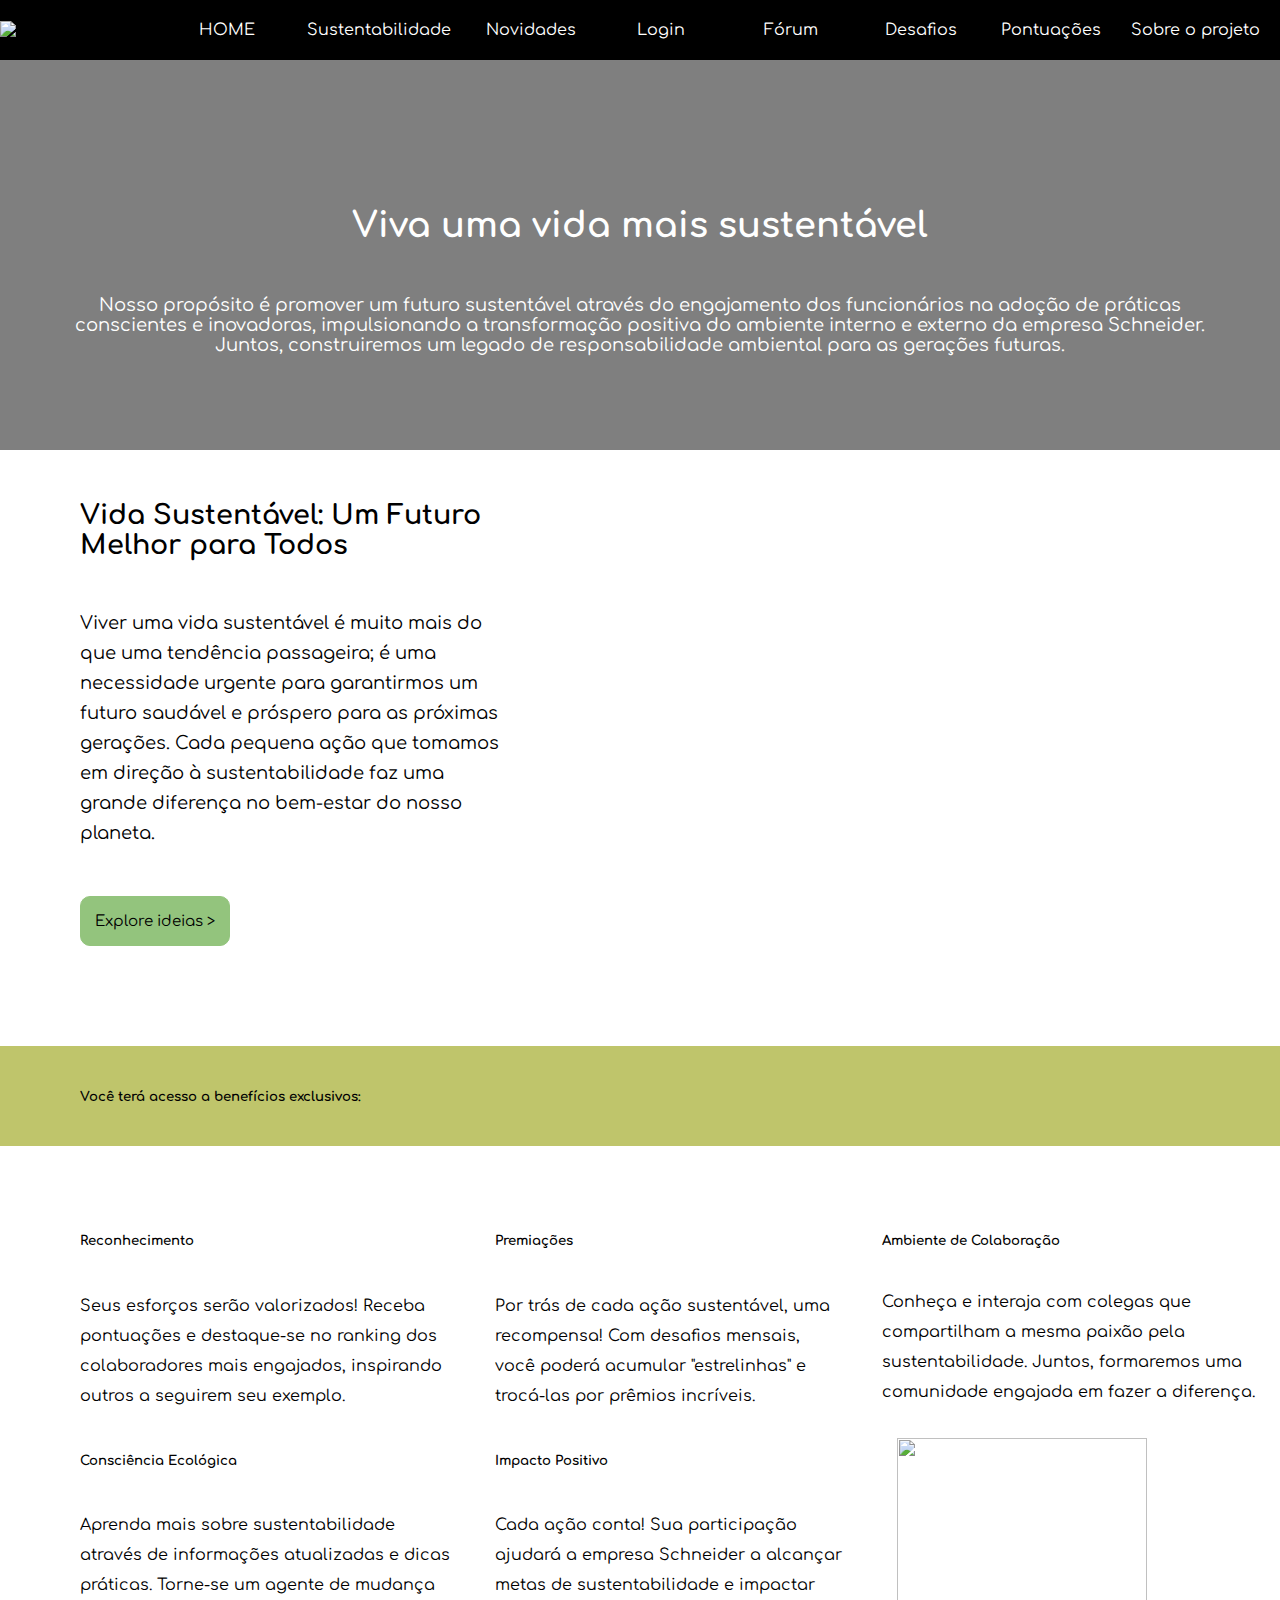
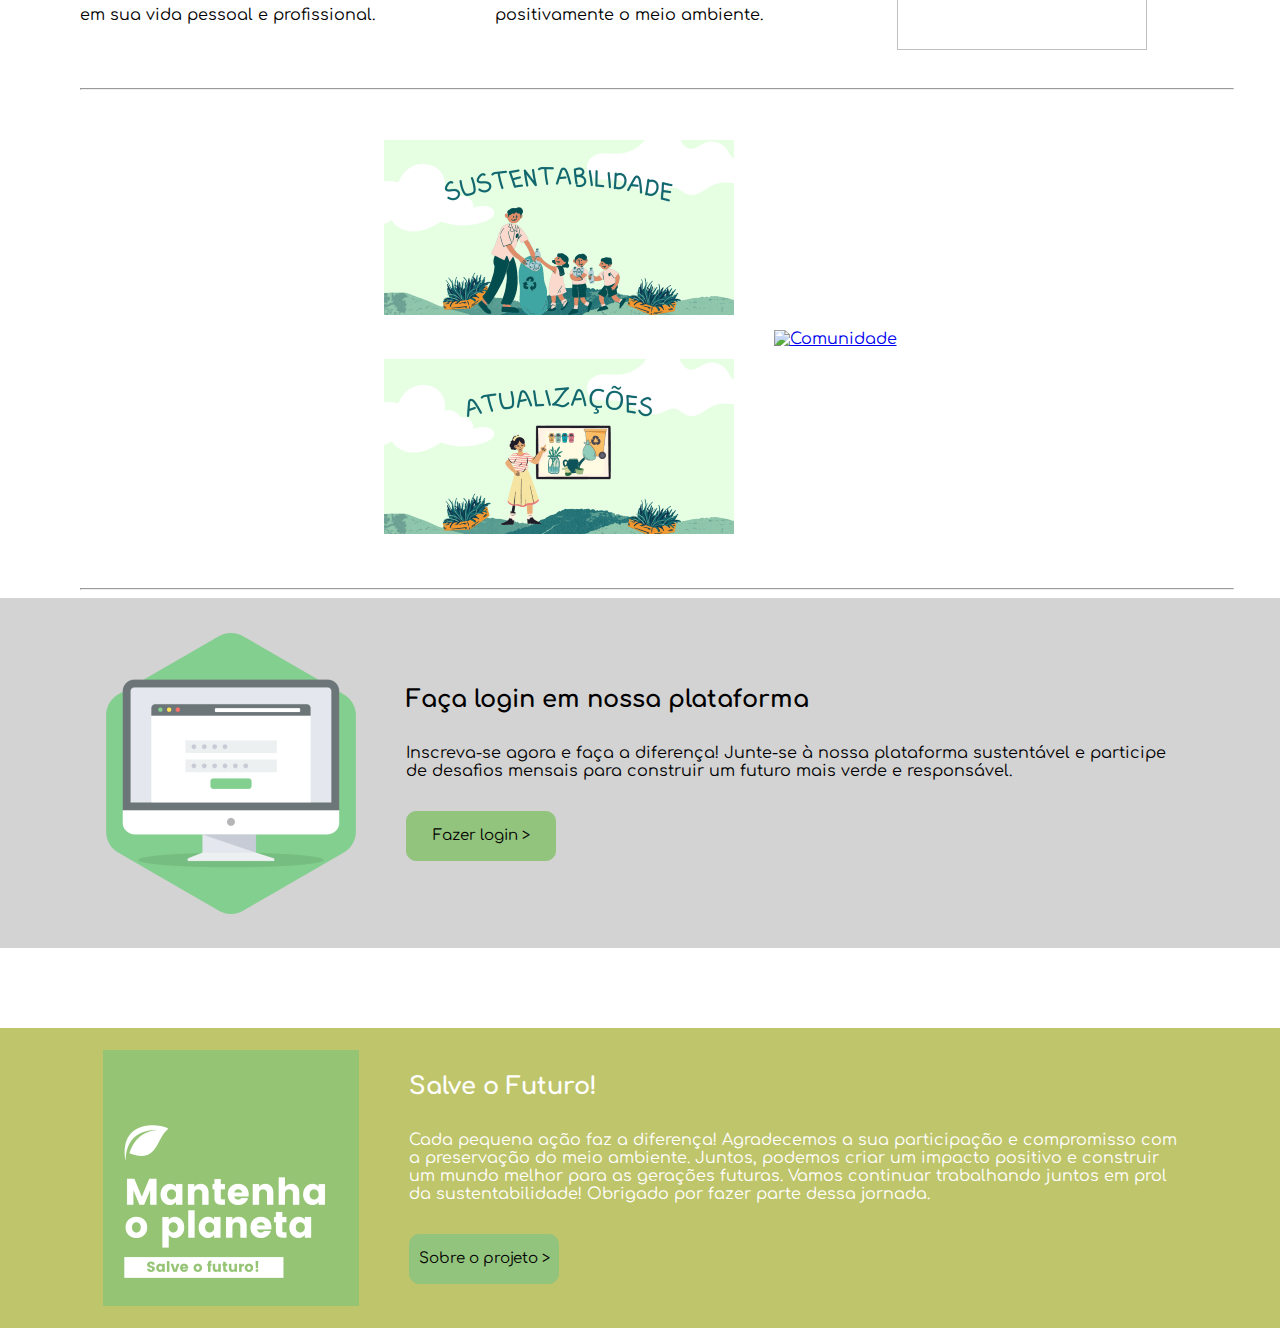
==== index.html @ 8a395b98 "index finalizado" ====
<!DOCTYPE html>
<html lang="pt-br">
<head>
    <meta charset="UTF-8">
    <meta http-equiv="X-UA-Compatible" content="IE=edge">
    <meta name="viewport" content="width=device-width, initial-scale=1.0">
    <link href="https://cdn.jsdelivr.net/npm/bootstrap@5.3.1/dist/css/bootstrap.min.css" rel="stylesheet" integrity="sha384-4bw+/aepP/YC94hEpVNVgiZdgIC5+VKNBQNGCHeKRQN+PtmoHDEXuppvnDJzQIu9" crossorigin="anonymous">
    <script src="https://cdn.jsdelivr.net/npm/bootstrap@5.3.1/dist/js/bootstrap.bundle.min.js" integrity="sha384-HwwvtgBNo3bZJJLYd8oVXjrBZt8cqVSpeBNS5n7C8IVInixGAoxmnlMuBnhbgrkm" crossorigin="anonymous"></script>
    <link rel="stylesheet" href="CSS/style.css">
    <title>Challenge Schneider</title>
    
</head>
<body>


    <!-- MENU -->
    <div class="menu">
        
        <img src="CSS/img/logo.png" alt="logo" class="logo">

        <ul class="lista1">
            
            <li> <a href= "index.html" class="item-lista1">HOME</a></li>
            <li> <a href="pages/sustentabilidade.html" class="item-lista1">Sustentabilidade</a> </li>
            <li> <a href= "pages/atualizacoes.html" class="item-lista1">Novidades</a></li>
            <li> <a href= "pages/login.html" class="item-lista1" >Login</a></li>
            <li> <a href= "pages/forum.html" class="item-lista1" >Fórum</a></li>
            <li> <a href= "pages/desafios.html" class="item-lista1" >Desafios</a></li>
            <li> <a href= "pages/pontuacoes.html" class="item-lista1" >Pontuações</a></li>
            <li> <a href= "pages/sobreoprojeto.html" class="item-lista1" >Sobre o projeto</a></li>

        </ul>
    </div>

    <div class="banner"></div>
    
    <div class="titulobanner"><h3>Viva uma vida mais sustentável</h3></div>
    <div class="subtitulobanner"> Nosso propósito é promover um futuro sustentável através do engajamento dos funcionários na adoção de práticas conscientes e inovadoras, impulsionando a transformação positiva do ambiente interno e externo da empresa Schneider. Juntos, construiremos um legado de responsabilidade ambiental para as gerações futuras.</div>


    <div class="tabindex">
        <div class="textointroducao">
            <h2>Vida Sustentável: Um Futuro Melhor para Todos</h2>
            <p>Viver uma vida sustentável é muito mais do que uma tendência passageira; é uma necessidade urgente para garantirmos um futuro saudável e próspero para as próximas gerações. Cada pequena ação que tomamos em direção à sustentabilidade faz uma grande diferença no bem-estar do nosso planeta. </p>
            <button>Explore ideias ></button>
        </div>
        <div class="video">
            <iframe src="https://www.youtube.com/embed/HuwPUGBiZ-o" title="YouTube video player" frameborder="0" allow="accelerometer; autoplay; clipboard-write; encrypted-media; gyroscope; picture-in-picture; web-share" allowfullscreen></iframe>
        </div>
    </div>

    <div class="beneficios">
        <h5><b style="margin-left: 80px;">Você terá acesso a benefícios exclusivos:</b></h5>
    </div>

    <div class="blocosbeneficios">
        <div class="bloco">
            <h5><b>Reconhecimento</b></h5>
            <p>Seus esforços serão valorizados! Receba pontuações e destaque-se no ranking dos colaboradores mais engajados, inspirando outros a seguirem seu exemplo.</p>
            <h5><b>Consciência Ecológica</b></h5>
            <p>Aprenda mais sobre sustentabilidade através de informações atualizadas e dicas práticas. Torne-se um agente de mudança em sua vida pessoal e profissional.</p>
        </div>
        <div class="bloco">
            <h5><b>Premiações</b></h5>
            <p>Por trás de cada ação sustentável, uma recompensa! Com desafios mensais, você poderá acumular "estrelinhas" e trocá-las por prêmios incríveis. </p>
            <h5><b>Impacto Positivo</b></h5>
            <p>Cada ação conta! Sua participação ajudará a empresa Schneider a alcançar metas de sustentabilidade e impactar positivamente o meio ambiente.</p>
        </div>
        <div class="bloco">
            <h5><b>Ambiente de Colaboração</b></h5>
            <p>Conheça e interaja com colegas que compartilham a mesma paixão pela sustentabilidade. Juntos, formaremos uma comunidade engajada em fazer a diferença. </p>
            <img class="imgbeneficio" src="CSS/img/beneficio.png">
        </div>
    </div>

    <hr>

    <div class="imglinks">
        <div class="imglink1">
            <a href="pages/sustentabilidade.html">
                <img src="CSS/img/sustentabilidade.png" alt="Sustentabilidade"></a>
            <a href="pages/atualizacoes.html">
                <img src="CSS/img/atualizações.png" alt="Atualizações"></a>
        </div>
        <div class="imglink">
            <a href="pages/forum.html">
                <img src="CSS/img/comunidade.png" alt="Comunidade"></a>
        </div>
    </div>

    <hr>

    <div class="login">
        <div class="imglogin"></div>
        <div class="textlogin">
            <h2>Faça login em nossa plataforma</h2>
            <p>Inscreva-se agora e faça a diferença! Junte-se à nossa plataforma sustentável e participe de desafios mensais para construir um futuro mais verde e responsável.</p>
            <button>Fazer login ></button>
        </div>
    </div>

    <footer>
        <div class="imgfooter"></div>
        <div class="textfooter">
            <h2>Salve o Futuro!</h2>
            <p>Cada pequena ação faz a diferença! Agradecemos a sua participação e compromisso com a preservação do meio ambiente. Juntos, podemos criar um impacto positivo e construir um mundo melhor para as gerações futuras. Vamos continuar trabalhando juntos em prol da sustentabilidade! Obrigado por fazer parte dessa jornada. </p>
            <button>Sobre o projeto ></button>
        </div>
    </footer>

    <script src="./JavaScript/script.js"></script>
</body>
---- CSS/style.css ----
@import url('https://fonts.googleapis.com/css2?family=Comfortaa:wght@300;400;500;600;700&display=swap');

html, body {
  padding: 0;
  margin: 0;
}

body {
  font-family: 'Comfortaa';
}

.menu {
    width: 100%;
    margin: auto;
    align-items: center;
    height: 60px;
    z-index: 1;
    display: flex;
    position: fixed;
}


.lista1{
    background-color:black;
    text-align: end;
    display: flex;
    align-items: center;
    justify-content: end;
    margin: auto;
    height: 100%;
    padding-inline-end: 5px;
    width: 100%;
}  

.logo {
    width: auto;
    position: absolute;
}

ul li{
    display: inline-flex;
    padding: 10px;
}

.item-lista1{
    min-width: 100px;
    color: white !important;
    text-decoration: none;
    text-align: center;
    padding-inline: 5px ;
    font-family: 'Comfortaa';
    transition: 0.5s;
}


.item-lista1:hover{
    background-color: lightgray;
    color: black;
    padding-inline: 5px;
    padding-top: 25px;
    padding-bottom: 25px;
}

.banner{
    background-image: linear-gradient(rgba(0,0,0,0.5), rgba(0,0,0,0.5)), url(img/banner.png);
    background-repeat: no-repeat;
    background-size: cover;
    background-attachment: fixed;
    width: 100%;
    height: 450px;
    margin: auto;
    display: flex;
    justify-content: center;
    flex-wrap: wrap;
  }

  .titulobanner, .subtitulobanner {
    position: absolute;
    top: 25%;
    left: 50%;
    transform: translate(-50%, -50%);
    text-align: center;
    color: white;
    font-size: 20px;
    font-family: 'Comfortaa';
    display: flex;
    width: 90%;
    justify-content: center;
  }
  
  .titulobanner {
    font-weight: bold;
    font-size: 30px;
    font-family: 'Comfortaa';
  }
  
.subtitulobanner {
    font-size: 18px;
    display: flex;
    margin-top: 100px;
  }
  
.tabindex{
  display: flex;
  flex-direction: row;
  margin-top: 50px;
  justify-content: center;
  margin-left: 80px;
  margin-right: 80px;
}

.textointroducao{
  display: grid;
  flex-direction: column;
  font-family: 'Comfortaa';
  margin-right: 100px;
  font-size: 18px;
  line-height: 30px;
  grid-gap: 30px;
}

button {
  background-color: #93c47d;
  border: solid #93c47d 1px;
  border-radius: 10px;
  width: 150px;
  height: 50px;
  font-family: 'Comfortaa';
  font-size: 15px;
}

.video {
display: flex;
flex-direction: column;
justify-content: center;
align-items: center;
}

.video iframe {
width: 600px;
height: 395px;
}

.beneficios{
  background-color: #bfc56b;
  width: 100%;
  height: 100px;
  display: flex;
  margin-top: 100px;
  margin-bottom: 50px;
  align-items: center;
}

  h1,h2,h3,h4,h5,h6{
    margin: 0;
  }

.blocosbeneficios{
  display: flex;
  flex-direction: row;
  margin-left: 60px;
}

.bloco{
  display: grid;
  flex-direction: column;
  padding: 30px 20px;
  grid-gap: 15px 8px;
  line-height: 30px;
}

.imgbeneficio{
  width: 250px;
  height: 212px;
  margin-left: 15px;
}

hr{
  width: 90%;
  display: block;
  margin-left: 80px;
}

.imglinks{
  display: flex;
  flex-direction: row;
  justify-content: center;
  align-items: center;
  margin-top: 50px;
  margin-bottom: 50px;
}

.imglink1{
  display: grid;
  grid-gap: 40px;
  }

.imglink{
  margin-left: 40px;
}

.login{
  display: flex;
  flex-direction: row;
  background-color: lightgray;
  width: 100%;
  height: 350px;
  justify-content: center;
  align-items: center;
}

.imglogin{
  background-image: url(img/seguranca.png);
  width: 250px;
  height: 281px;
  margin-left: 80px;
}

.textlogin{
  margin-left: 50px;
  display: grid;
  grid-gap: 15px 8px;
  width: 60%;
  margin-right: 80px;
}

footer{
  display: flex;
  flex-direction: row;
  background-color: #bfc56b;
  margin-top: 80px;
  width: 100%;
  height: 300px;
  justify-content: center;
  align-items: center;
}

.imgfooter{
  background-image: url(img/footer.png);
  width: 256px;
  height: 256px;
  margin-left: 80px;
}

.textfooter{
  margin-left: 50px;
  display: grid;
  grid-gap: 15px 8px;
  width: 60%;
  margin-right: 80px;
  color: white;
}
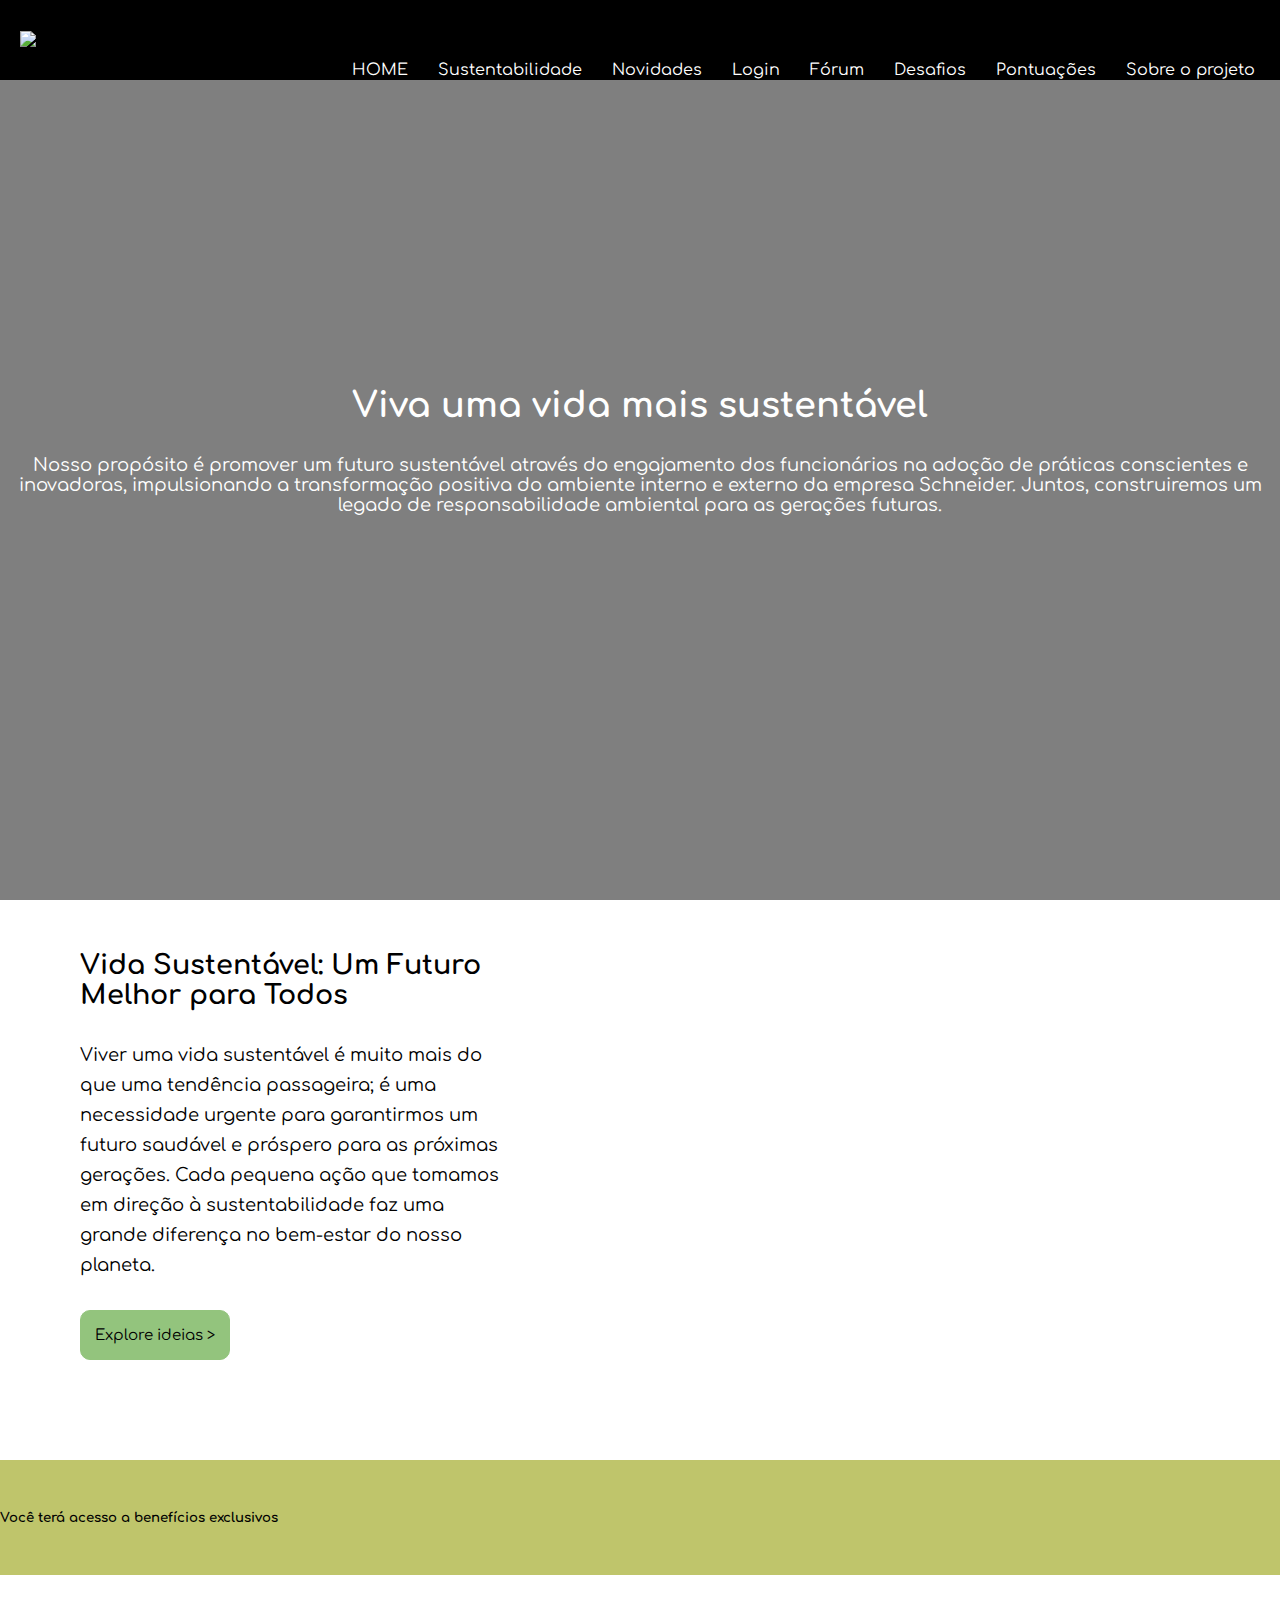
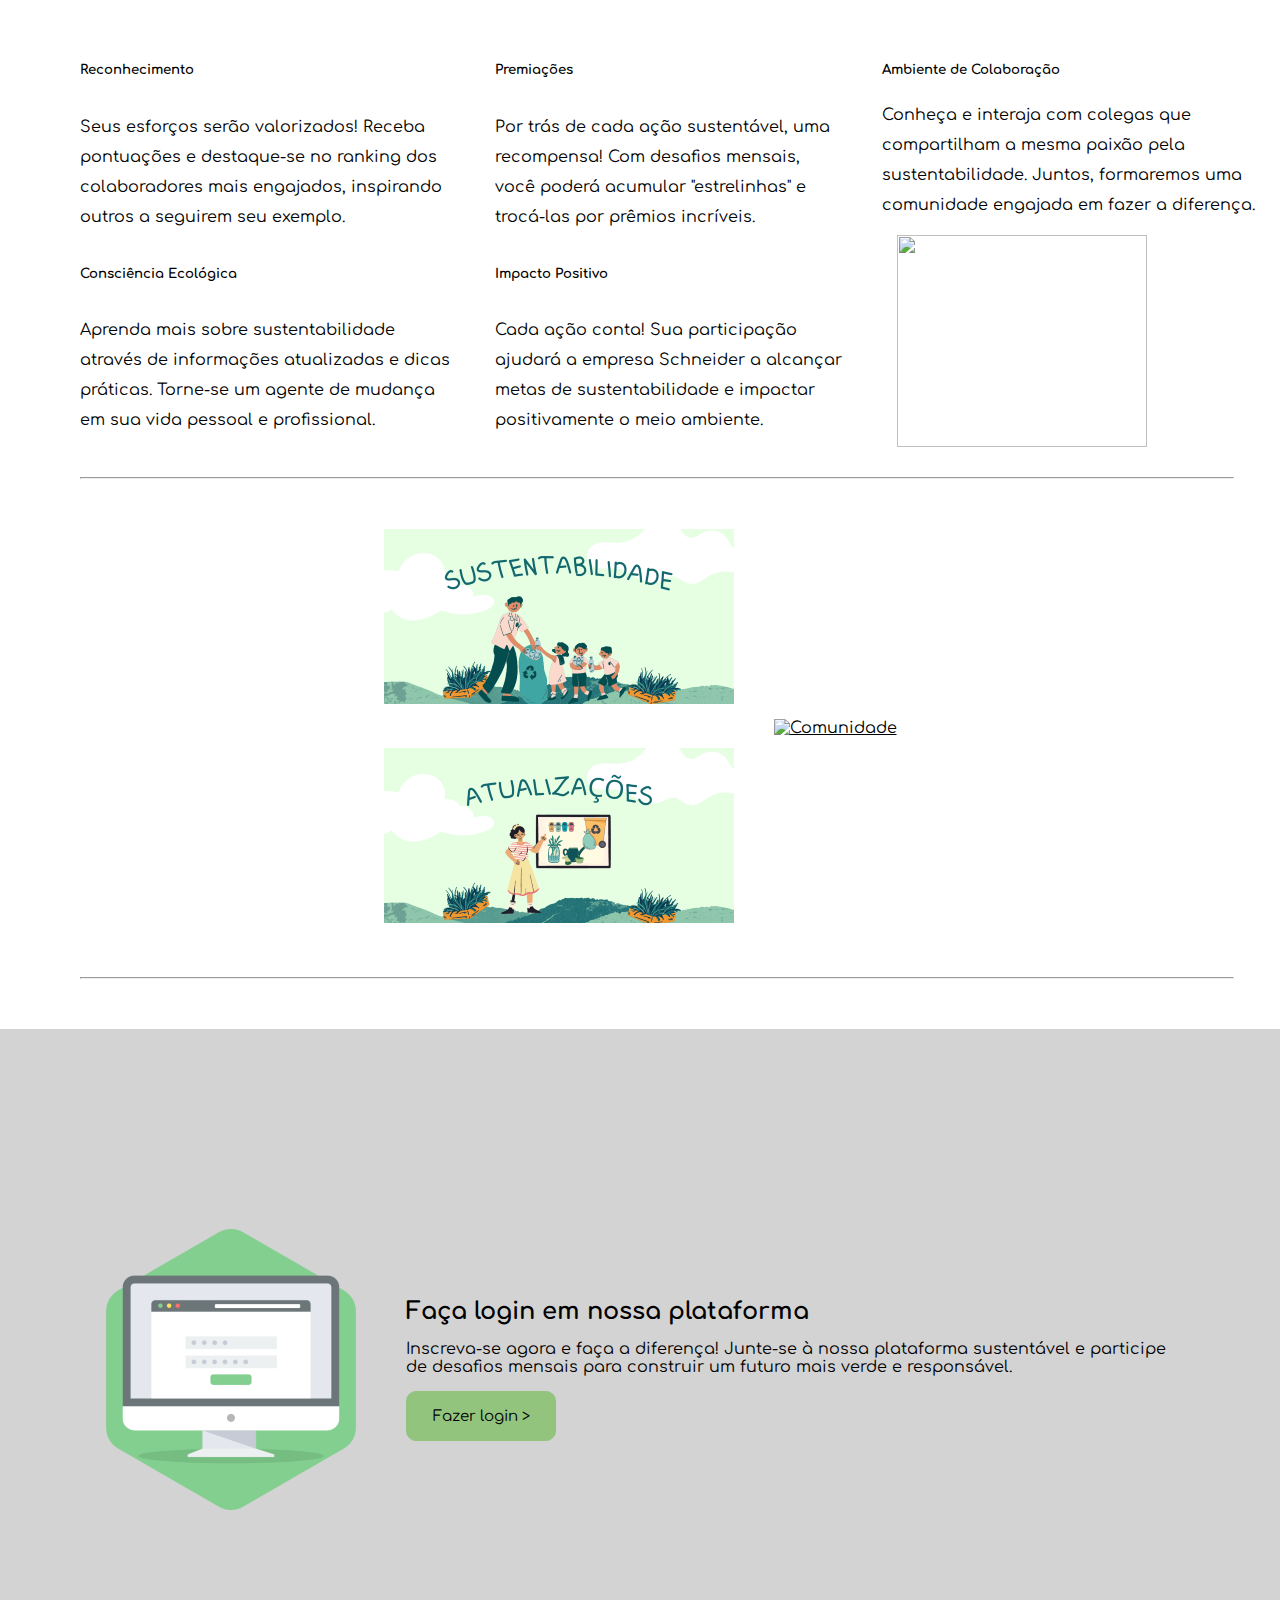
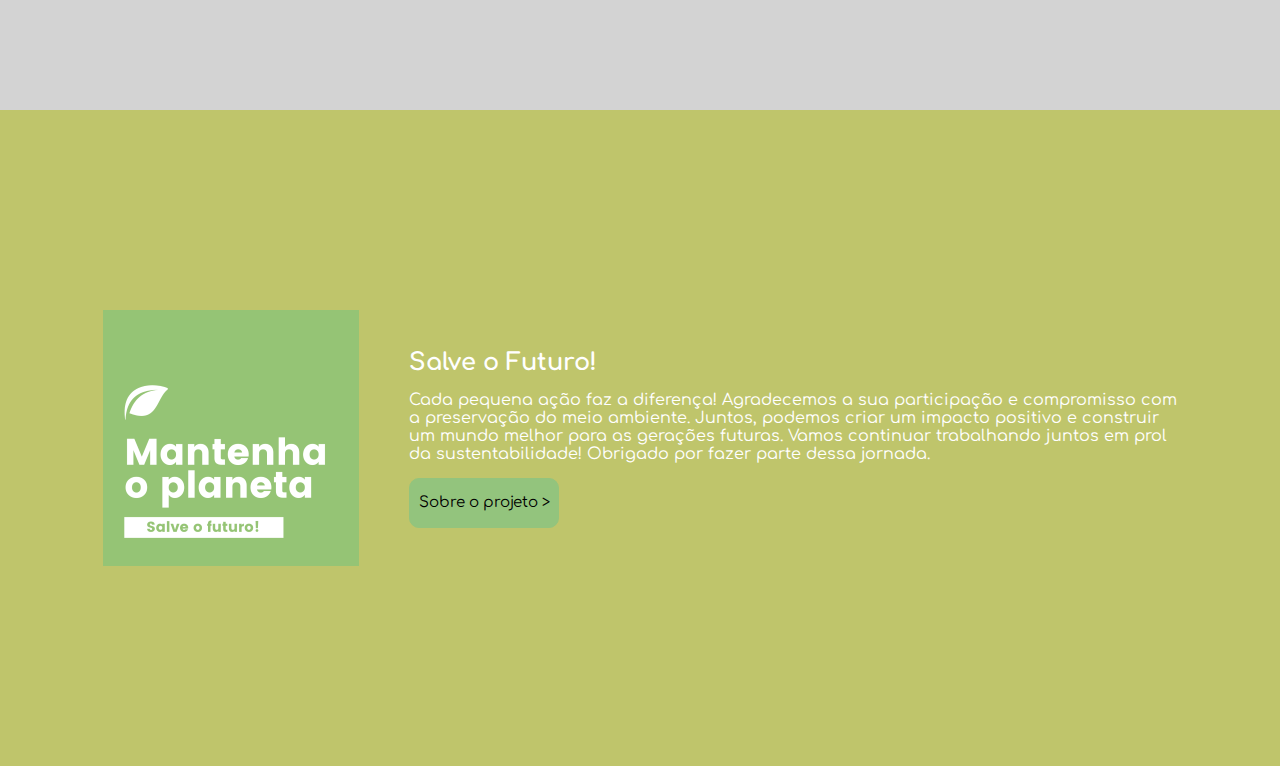
==== commit 742edb38: "Melhoreias de desing, home, sustentabilidade, sobr" ====
--- a/index.html
+++ b/index.html
@@ -11,7 +11,7 @@
     
 </head>
 <body>
-
+    <div class="container">
 
     <!-- MENU -->
     <div class="menu">
@@ -32,26 +32,29 @@
         </ul>
     </div>
 
-    <div class="banner"></div>
+    <div class="bigbanner banner-img1">
+        <div class="banner-text">
+            <div class="titulobanner"><h3>Viva uma vida mais sustentável</h3></div>
+            <div class="subtitulobanner"> Nosso propósito é promover um futuro sustentável através do engajamento dos funcionários na adoção de práticas conscientes e inovadoras, impulsionando a transformação positiva do ambiente interno e externo da empresa Schneider. Juntos, construiremos um legado de responsabilidade ambiental para as gerações futuras.</div>
+        </div>
+    </div>
     
-    <div class="titulobanner"><h3>Viva uma vida mais sustentável</h3></div>
-    <div class="subtitulobanner"> Nosso propósito é promover um futuro sustentável através do engajamento dos funcionários na adoção de práticas conscientes e inovadoras, impulsionando a transformação positiva do ambiente interno e externo da empresa Schneider. Juntos, construiremos um legado de responsabilidade ambiental para as gerações futuras.</div>
 
 
     <div class="tabindex">
         <div class="textointroducao">
             <h2>Vida Sustentável: Um Futuro Melhor para Todos</h2>
             <p>Viver uma vida sustentável é muito mais do que uma tendência passageira; é uma necessidade urgente para garantirmos um futuro saudável e próspero para as próximas gerações. Cada pequena ação que tomamos em direção à sustentabilidade faz uma grande diferença no bem-estar do nosso planeta. </p>
-            <button>Explore ideias ></button>
+            <a href="pages/sustentabilidade.html"><button>Explore ideias ></button></a>
         </div>
         <div class="video">
             <iframe src="https://www.youtube.com/embed/HuwPUGBiZ-o" title="YouTube video player" frameborder="0" allow="accelerometer; autoplay; clipboard-write; encrypted-media; gyroscope; picture-in-picture; web-share" allowfullscreen></iframe>
         </div>
     </div>
 
-    <div class="beneficios">
-        <h5><b style="margin-left: 80px;">Você terá acesso a benefícios exclusivos:</b></h5>
-    </div>
+    <h5 class="beneficios text-center text-black">
+        Você terá acesso a benefícios exclusivos
+    </h5>
 
     <div class="blocosbeneficios">
         <div class="bloco">
@@ -77,13 +80,13 @@
 
     <div class="imglinks">
         <div class="imglink1">
-            <a href="pages/sustentabilidade.html">
+            <a href="pages/sustentabilidade.html" target="_blank">
                 <img src="CSS/img/sustentabilidade.png" alt="Sustentabilidade"></a>
-            <a href="pages/atualizacoes.html">
+            <a href="pages/atualizacoes.html" target="_blank">
                 <img src="CSS/img/atualizações.png" alt="Atualizações"></a>
         </div>
         <div class="imglink">
-            <a href="pages/forum.html">
+            <a href="pages/forum.html" target="_blank">
                 <img src="CSS/img/comunidade.png" alt="Comunidade"></a>
         </div>
     </div>
@@ -95,19 +98,20 @@
         <div class="textlogin">
             <h2>Faça login em nossa plataforma</h2>
             <p>Inscreva-se agora e faça a diferença! Junte-se à nossa plataforma sustentável e participe de desafios mensais para construir um futuro mais verde e responsável.</p>
-            <button>Fazer login ></button>
+            <a href="pages/login.html"><button>Fazer login ></button></a>
         </div>
     </div>
 
-    <footer>
+    <footer class="">
         <div class="imgfooter"></div>
         <div class="textfooter">
             <h2>Salve o Futuro!</h2>
             <p>Cada pequena ação faz a diferença! Agradecemos a sua participação e compromisso com a preservação do meio ambiente. Juntos, podemos criar um impacto positivo e construir um mundo melhor para as gerações futuras. Vamos continuar trabalhando juntos em prol da sustentabilidade! Obrigado por fazer parte dessa jornada. </p>
-            <button>Sobre o projeto ></button>
+            <a href="pages/sobreoprojeto.html"><button>Sobre o projeto ></button></a>
         </div>
     </footer>
 
     <script src="./JavaScript/script.js"></script>
+    </div>
 </body>
 
--- a/CSS/style.css
+++ b/CSS/style.css
@@ -1,5 +1,8 @@
 @import url('https://fonts.googleapis.com/css2?family=Comfortaa:wght@300;400;500;600;700&display=swap');
-
+*{
+  padding: 0;
+  margin: 0;
+}
 html, body {
   padding: 0;
   margin: 0;
@@ -9,27 +12,45 @@
   font-family: 'Comfortaa';
 }
 
+.container{
+  width: 100% ;
+  margin: 0px ;
+  padding: 0px;
+  display: inline;
+}
+
+.banners{
+  width: 100%;
+}
+
+#carouselExample
+{
+  width: 400px;
+}
 .menu {
     width: 100%;
     margin: auto;
     align-items: center;
-    height: 60px;
+    height: 80px;
     z-index: 1;
     display: flex;
     position: fixed;
+    background-color:black;
+    padding-left: 20px;
 }
 
 
 .lista1{
-    background-color:black;
     text-align: end;
-    display: flex;
+    display: inline-flex;
     align-items: center;
     justify-content: end;
     margin: auto;
     height: 100%;
     padding-inline-end: 5px;
     width: 100%;
+    padding: 30px;
+    list-style-type: none;
 }  
 
 .logo {
@@ -37,17 +58,14 @@
     position: absolute;
 }
 
-ul li{
-    display: inline-flex;
-    padding: 10px;
-}
+
 
 .item-lista1{
     min-width: 100px;
     color: white !important;
     text-decoration: none;
     text-align: center;
-    padding-inline: 5px ;
+    padding-inline: 15px;
     font-family: 'Comfortaa';
     transition: 0.5s;
 }
@@ -56,48 +74,110 @@
 .item-lista1:hover{
     background-color: lightgray;
     color: black;
-    padding-inline: 5px;
+    padding-inline: 15px;
     padding-top: 25px;
     padding-bottom: 25px;
 }
 
+.banner, .banner2, .banner3, .bannerp, .bannerPontosExtras{
+  background-repeat: no-repeat;
+  background-size: cover;
+  background-attachment: fixed;
+  width: 100%;
+  height: 450px;
+  margin: auto;
+  display: flex;
+  justify-content: center;
+  flex-wrap: wrap;
+}
+
+.bigbanner, .bigbanner2 {
+  height: 100vh;
+  background-repeat: no-repeat;
+  background-size: cover;
+  background-attachment: fixed;
+  width: 100%;
+  margin: auto;
+  display: flex;
+  justify-content: center;
+  flex-wrap: wrap;
+}
+
+.banner-img1{
+  background-image: linear-gradient(rgba(0,0,0,0.5), rgba(0,0,0,0.5)), url(img/banner.png);
+}
+
+.banner-img2{
+  background-image: linear-gradient(rgba(0,0,0,0.5), rgba(0,0,0,0.5)), url(img/banner2.png);
+}
+
+.banner-img3 {
+  background-image: url(img/sobre.png);
+}
+
+.banner2{
+  background-image: linear-gradient(rgba(0,0,0,0.5), rgba(0,0,0,0.5)), url(img/banner2.png);
+}
+
+.banner3{
+  background-image: url(img/sobre.png);
+}
+
 .banner{
-    background-image: linear-gradient(rgba(0,0,0,0.5), rgba(0,0,0,0.5)), url(img/banner.png);
-    background-repeat: no-repeat;
-    background-size: cover;
-    background-attachment: fixed;
-    width: 100%;
-    height: 450px;
-    margin: auto;
-    display: flex;
-    justify-content: center;
-    flex-wrap: wrap;
-  }
-
-  .titulobanner, .subtitulobanner {
-    position: absolute;
-    top: 25%;
-    left: 50%;
-    transform: translate(-50%, -50%);
-    text-align: center;
-    color: white;
-    font-size: 20px;
-    font-family: 'Comfortaa';
-    display: flex;
-    width: 90%;
-    justify-content: center;
-  }
-  
-  .titulobanner {
-    font-weight: bold;
-    font-size: 30px;
-    font-family: 'Comfortaa';
-  }
+  background-image: linear-gradient(rgba(0,0,0,0.5), rgba(0,0,0,0.5)), url(img/banner.png);
+}
+
+.bannerp{
+  background-image: linear-gradient(rgba(0,0,0,0.5), rgba(0,0,0,0.5)), url(img/bannerPontuacoes.jpg);
+}
+
+.bannerPontosExtras{
+  background-image: linear-gradient(rgba(0,0,0,0.5), rgba(0,0,0,0.5)), url(img/bannerPontosExtras.png);
+}
+
+#bannerHall{
+  background-image:  url(img/bannerHallPontuacao.png);
+
+}
+
+#bannerNiveis{
+  background-image:  url(img/bannerNiveisPontuacoes.png);
+}
+
+#bannerd{
+  background-image: linear-gradient(rgba(0,0,0,0.5), rgba(0,0,0,0.5)), url(img/bannerd.jpg);
+}
+#bannerDesafios{
+  background-image:  url(img/bannerDesafios.png);
+}
+
+.banner-text {
+  position: absolute;
+  top: 50%;
+  left: 50%;
+  transform: translate(-50%, -50%);
+  text-align: center;
+  color: white;
+  font-size: 20px;
+  font-family: 'Comfortaa';
+  display: block;
+  width: 100%;
+  padding: 0 60px;
+  justify-content: center;
+}
+
+.titulobanner {
+  width: 100%;
+  font-weight: bold;
+  font-size: 30px;
+  font-family: 'Comfortaa';
+}
   
 .subtitulobanner {
+    width: 100%;
     font-size: 18px;
     display: flex;
-    margin-top: 100px;
+    margin-top: 30px;
   }
   
 .tabindex{
@@ -108,6 +188,7 @@
   margin-left: 80px;
   margin-right: 80px;
 }
+
 
 .textointroducao{
   display: grid;
@@ -144,10 +225,9 @@
 .beneficios{
   background-color: #bfc56b;
   width: 100%;
-  height: 100px;
-  display: flex;
   margin-top: 100px;
   margin-bottom: 50px;
+  padding: 50px 0 50px 0;
   align-items: center;
 }
 
@@ -200,11 +280,12 @@
 }
 
 .login{
+  margin-top: 50px;
   display: flex;
   flex-direction: row;
   background-color: lightgray;
   width: 100%;
-  height: 350px;
+  padding: 200px 0 200px 0;
   justify-content: center;
   align-items: center;
 }
@@ -228,9 +309,8 @@
   display: flex;
   flex-direction: row;
   background-color: #bfc56b;
-  margin-top: 80px;
-  width: 100%;
-  height: 300px;
+  width: 100%;
+  padding: 200px 0 200px 0;
   justify-content: center;
   align-items: center;
 }
@@ -251,3 +331,324 @@
   color: white;
 }
 
+.collapsible {
+  cursor: pointer;
+  padding: 60px;
+  background-color: #bfc56b;
+  color: #fff;
+  font-weight: 800;
+  display: flex;
+  align-items: center;
+}
+
+.collapsible:after {
+  content: '\25B6'; /* Unicode para a seta para a direita */
+  position: absolute;
+  right: 100px;
+  transform: rotate(0deg);
+  transition: transform 0.3s;
+}
+
+
+.content {
+  display: none;
+  line-height: 30px;
+  padding: 0 50px 50px 50px;
+  background-color: #bfc56b;
+  color: #fff;
+  width: 100%;
+}
+
+.content.active {
+  display: block;
+}
+
+.content.active a {
+  color: #fff;
+}
+
+.active.collapsible:after {
+  transform: rotate(90deg);
+}
+
+
+.introducao{
+  display: flex;
+  flex-direction: column;
+  justify-content: center;
+  width: 100%;
+  align-items: center;
+}
+
+.imgintroducao{
+  margin: 150px 0;
+}
+
+.textintroducao{
+  width: 90%;
+  display: flex;
+  margin-top: 50px;
+  font-weight: 600;
+}
+
+.box{
+  display: flex;
+  flex-direction: row;
+  padding-inline: 65px;
+  margin-top: 50px;
+  margin-bottom: 50px;
+}
+
+
+.textboxA{
+  display: grid;
+  grid-gap: 15px 8px;
+  width: 800px;
+  margin-right: 50px;
+  font-size: 16px;
+}
+
+.textboxB{
+  display: grid;
+  grid-gap: 15px 8px;
+  width: 800px;
+  margin-left: 50px;
+  font-size: 16px;
+}
+
+span{
+  background-color: #b6d7a8;
+}
+
+.dicasONU{
+  display: flex;
+  flex-direction: row;
+  background-color: lightgray;
+  width: 100%;
+  justify-content: center;
+  padding: 200px 50px;
+  align-items: center;
+}
+
+.imgONU{
+  background-image: url(../CSS/img/ONU.png);
+  width: 440px;
+  height: 230px;
+}
+
+.textONU{
+  display: grid;
+  grid-gap: 15px 8px;
+  margin-left: 60px;
+}
+
+a {
+  color: black;
+}
+
+.image-container {
+  opacity: 0; /* Inicialmente, a imagem está oculta */
+  transition: opacity 0.5s; /* Efeito de transição suave */
+  margin: 20px;
+  width: 66px;
+  height: 66px;
+}
+
+.image-container.show {
+  opacity: 1; /* Mostra a imagem quando a classe "show" é adicionada */
+  width: 66px;
+  height: 66px;
+}
+
+.noticia{
+  display: flex;
+  flex-direction: row;
+  justify-content: center;
+  align-items: center;
+  margin-top: 40px;
+  margin-left: 80px;
+}
+
+.textnoticia{
+  display: grid;
+  width: 570px;
+  grid-gap: 30px 8px;
+  text-align: end;
+  margin-right: 40px;
+  margin-left: 30px;
+}
+
+.imagensODS{
+  display: flex;
+  flex-direction: column;
+  margin-right: 10px;
+}
+
+.botaoteam{
+  display: flex;
+  justify-content: center;
+  align-items: center;
+  margin-top: 50px;
+}
+
+.avatares1{
+  display: flex;
+  flex-direction: row;
+  width: 100%;
+  justify-content: space-around;
+  align-items: center;
+  margin-top: 30px;
+}
+
+.avatartext{
+  display: flex;
+  flex-direction: row;
+  width: 100%;
+  font-size: 15px;
+  justify-content: space-around;
+}
+/* ---------perfil---------- */
+.distancia-teste{
+  height: 140px;
+}
+
+.forum-perfil{
+  background-color: #3DCD58;
+  height: 480px;
+}
+
+.forum-sub{
+  display: flex;
+  justify-content: space-around;
+  align-items: center;
+  padding: 30px;
+}
+
+.forum-perfil > h4 {
+  text-align: center;
+  padding: 20px;
+  font-size: 25px;
+}
+
+.forum-perfil p {
+  text-align: center;
+}
+
+.img-perfil{
+  background-image: url(../CSS/img/perfil-challenge.png);
+  height: 325px;
+  width: 324px; 
+  margin-left: 5%;
+}
+
+.img-menu-perfil{
+  background-image: url(../CSS/img/menu-perfil-challenge.png);
+  height: 325px;
+  width: 499px;
+  margin-right: 5%;
+}
+/* ---------post---------- */
+.criar-post{
+  display: flex;
+  justify-content: space-around;
+  align-items: center;
+}
+
+.perfil-post{
+  width: 60px;
+  height: 60px;
+  margin-top: 5%;
+}
+.react-comentario{
+  width: 170px;
+  height: 30px;
+  margin-top: 5%;
+  margin-left: 40%;
+}
+
+.escrever-post input {
+  border: none;
+  height: 30px;
+  width: 400px;
+  margin-left: 15px;
+}
+
+.botoes-post{
+  margin-top: 5%;
+  display: flex;
+  flex-direction: column;
+  grid-gap: 10px;
+}
+.btn-post{
+  background-color: #3DCD58;
+}
+.btn-rasc{
+  background-color: #FFF;
+  color: #3DCD58;
+}
+.menu-timeline button{
+  background-color: #E5FFE6;
+  border: none;
+}
+.menu-timeline{
+  display: flex;
+  flex-direction: column;
+  grid-gap: 15px;
+  margin-left: 15%;
+}
+
+.timeline-forum{
+  margin-top: 25px;
+  display: flex;
+  justify-content: space-between;
+  grid-gap: 50px;
+}
+
+.post{
+  word-wrap: break-word;
+  width: 750px;
+  margin-right: 150px;
+}
+.post p{
+  margin: 10px;
+  font-size: 14px;
+}
+.post input{
+  border: none;
+  margin-left: 15px;
+}
+
+.perfil-post-1{
+ background-image: url(../CSS/img/perfil-post-1.png);
+ height: 119px;
+ width: 749px;
+}
+
+.perfil-post-2{
+  background-image: url(../CSS/img/perfil-post-2.png);
+  height: 119px;
+  width: 749px;
+ }
+
+ .perfil-post-3{
+  background-image: url(../CSS/img/perfil-post-3.png);
+  height: 119px;
+  width: 749px;
+ }
+
+.img-post-1{
+  background-image: url(../CSS/img/img-post-1.png);
+  height: 250px;
+  width: 750px;
+}
+
+.img-post-3{
+  background-image: url(../CSS/img/img-post-3.png);
+  height: 320px;
+  width: 750px;
+}
+.like-coment{
+  display: flex;
+  justify-content: space-between;
+  color: #3DCD58;
+}
